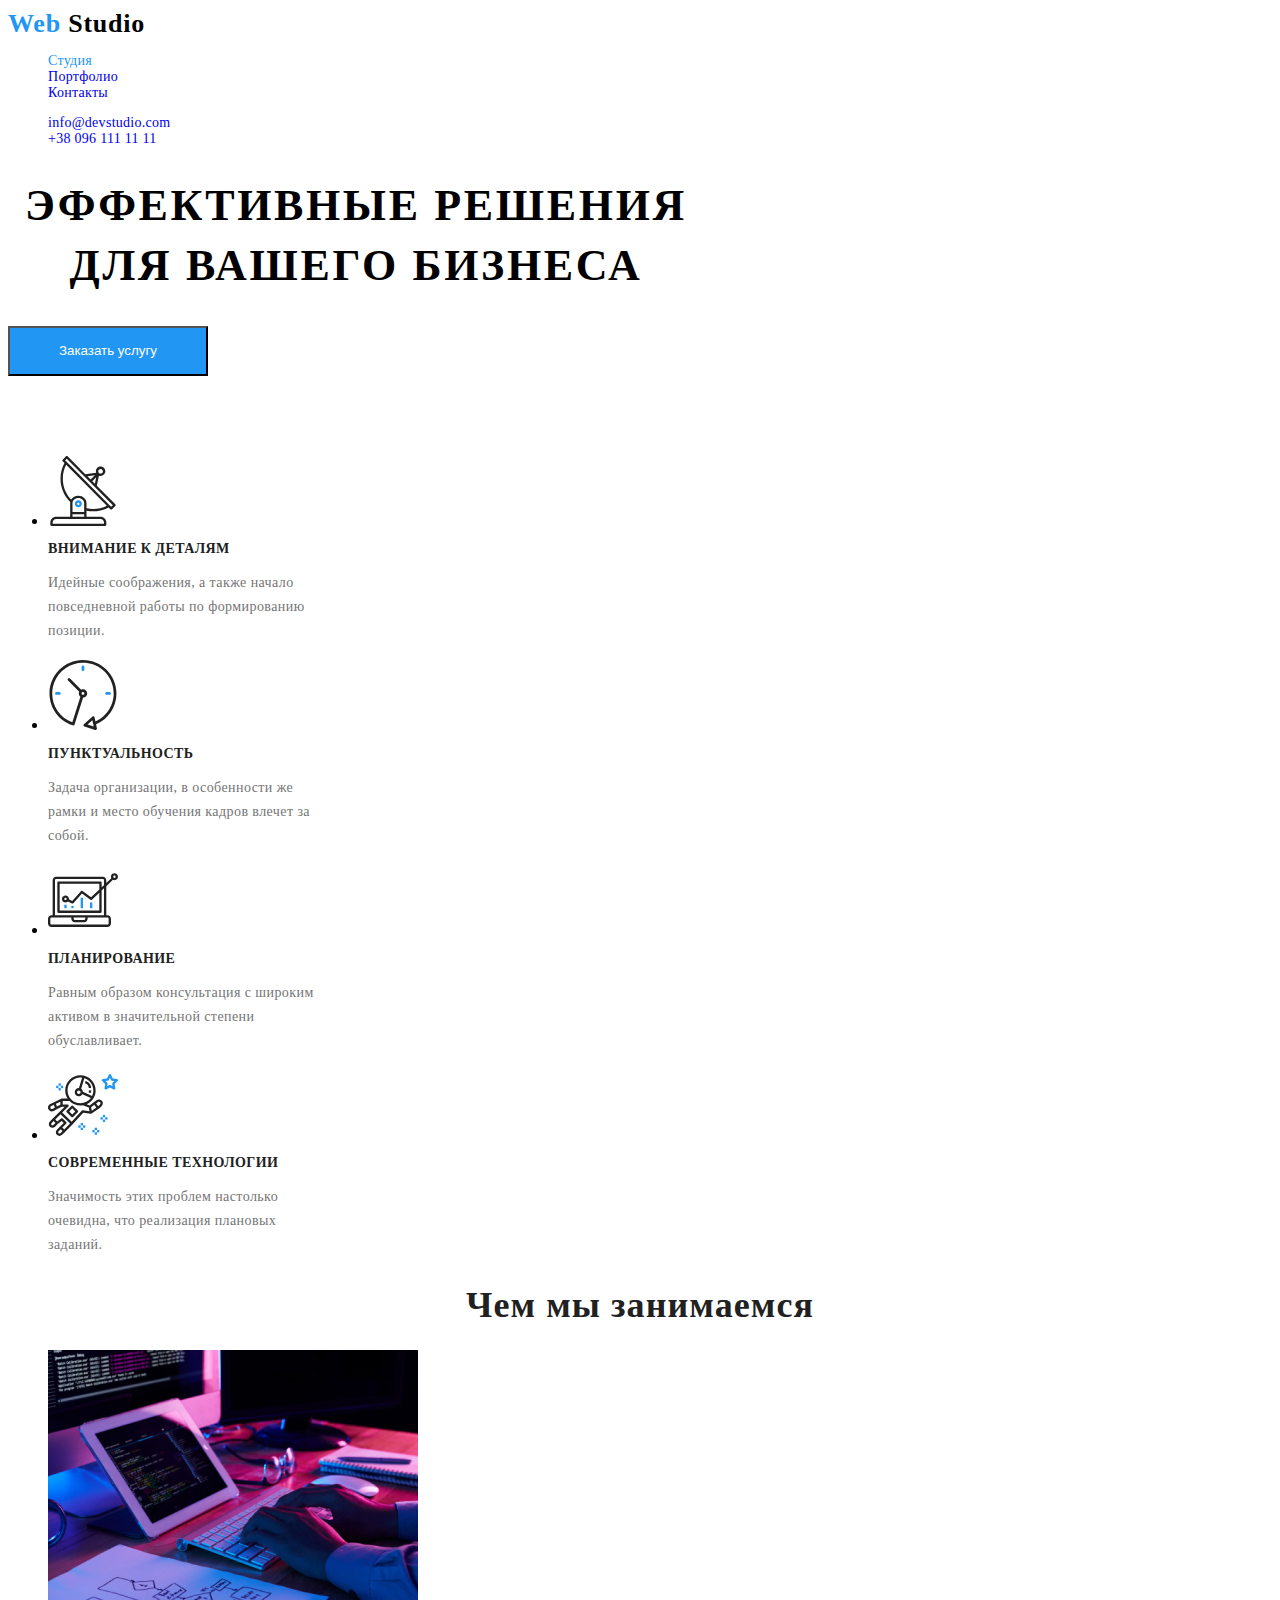
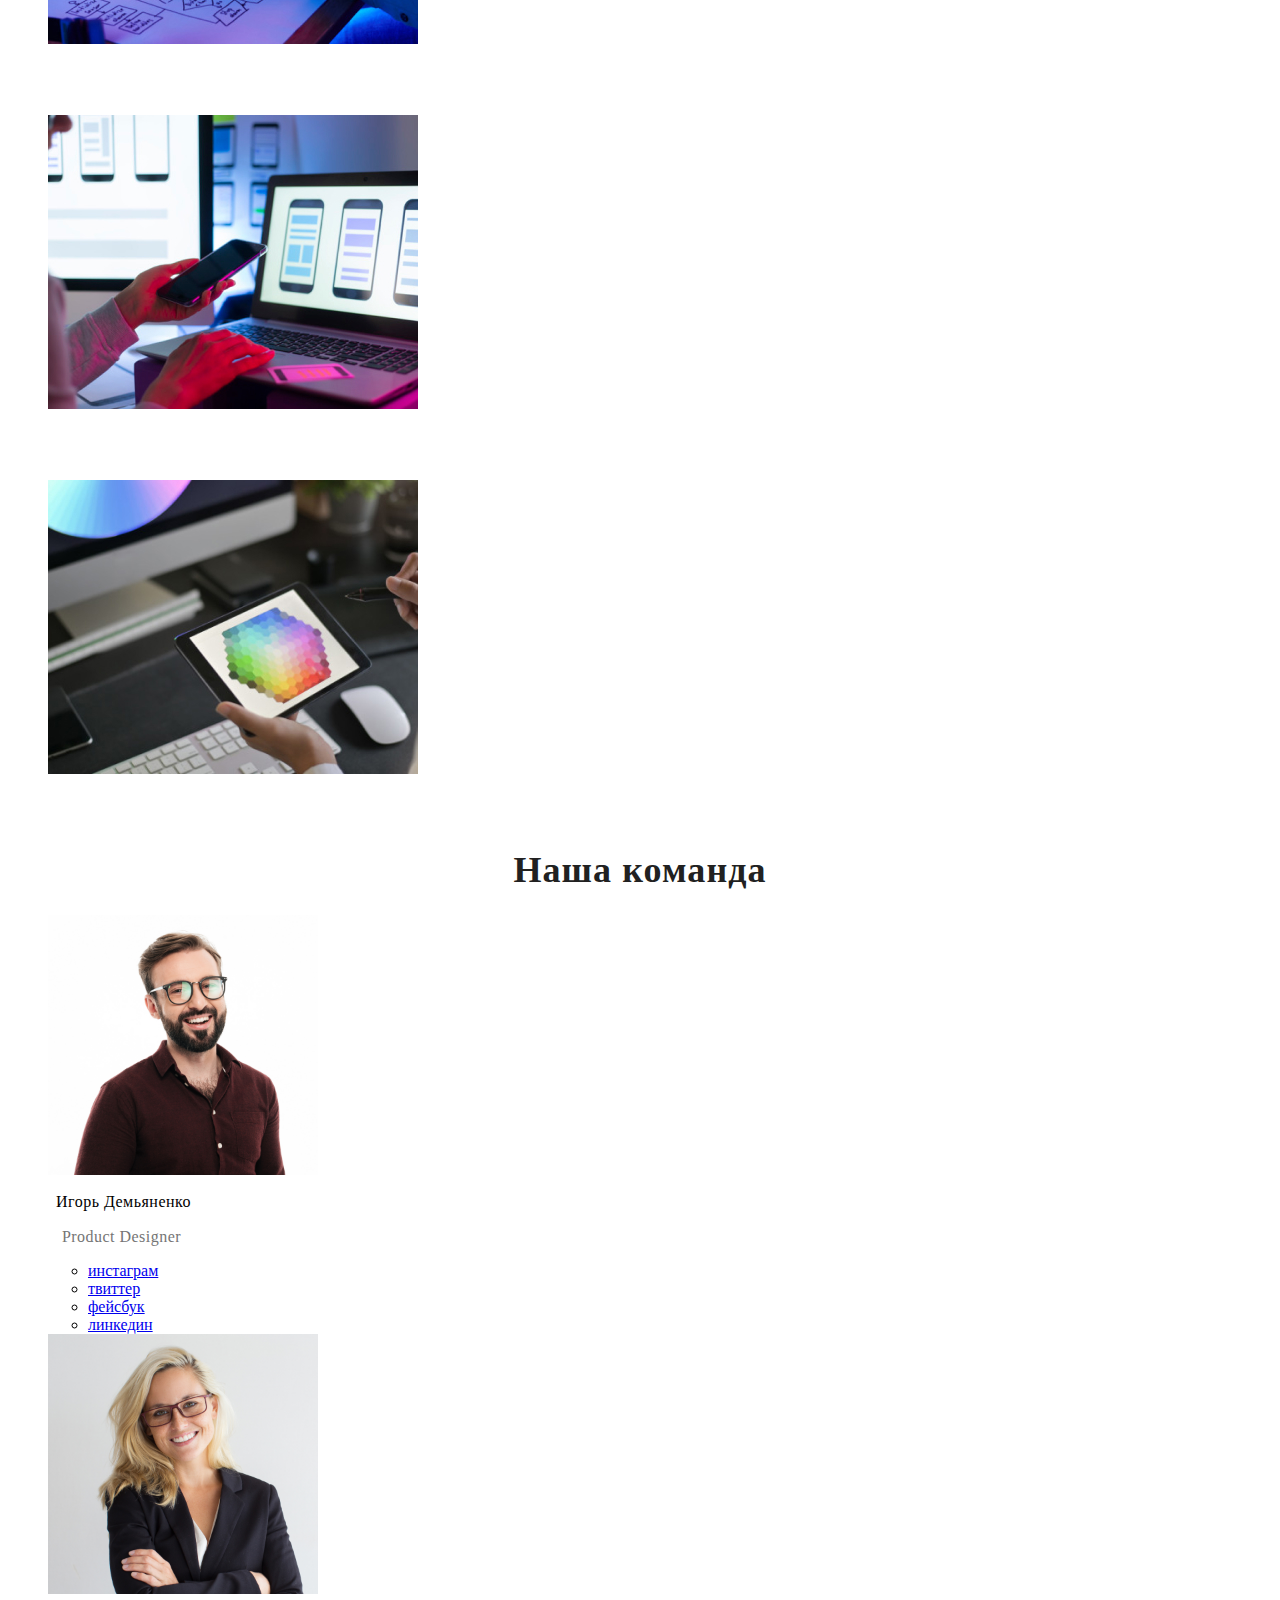
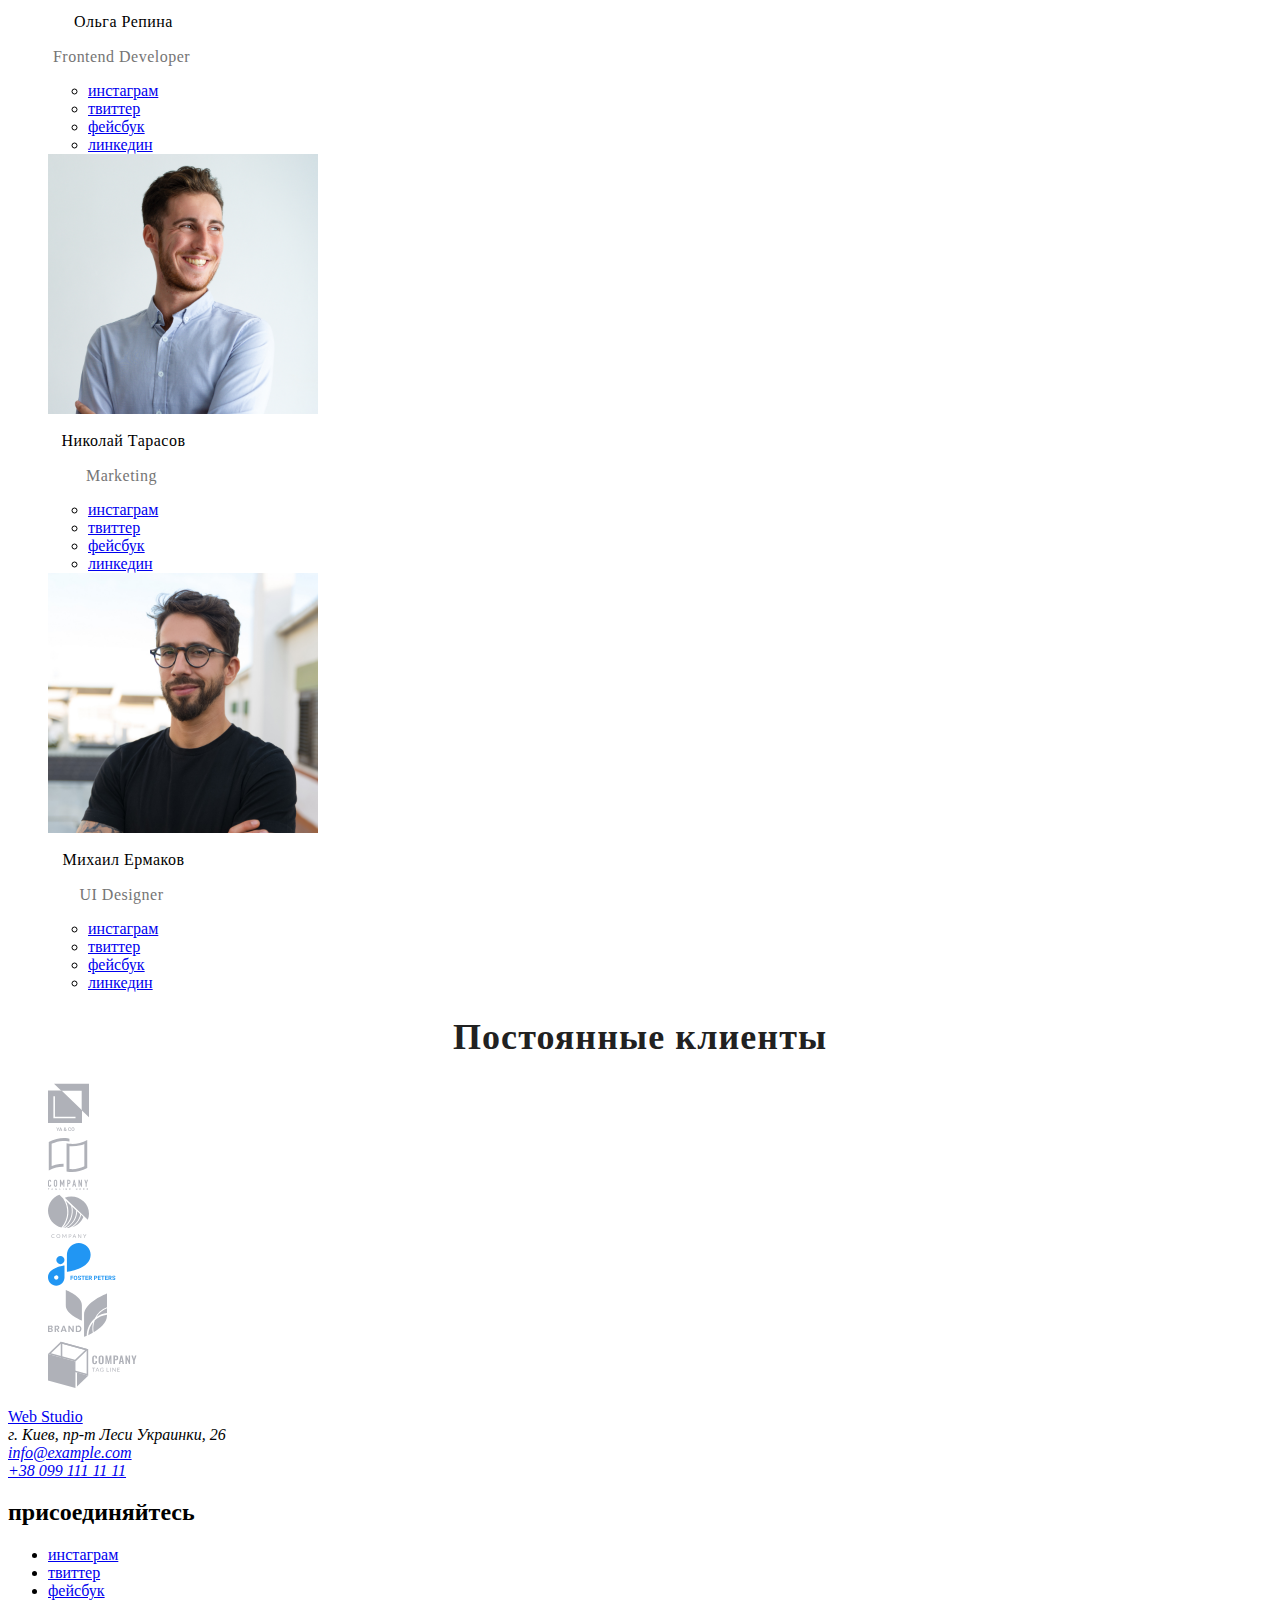
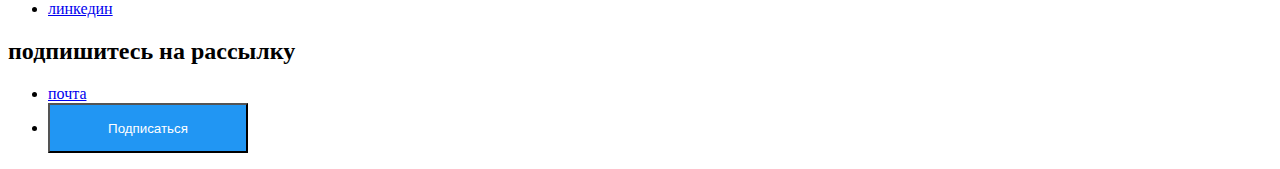
==== index.html @ ac82faf0 "На страницах Студия и Портфолио добавляет оформление цвета и текста" ====
<!DOCTYPE html>
<html lang="ru">
  <head>
    <meta charset="UTF-8" />
    <meta name="viewport" content="width=device-width, initial-scale=1.0" />
    <title>Web Studio</title>
    <link rel="stylesheet" href="./css/styles.css" />
  </head>
  <body>
    <main>
      <header>
        <a href="./index.html" lang="en" class="logo">
          <span class="logo-accent">Web</span>
          Studio
        </a>

        <ul class="menu-nav">
          <li><a href="./index.html" class="link current">Студия</a></li>
          <li><a href="./portfolio.html" class="link">Портфолио</a></li>
          <li><a href="#" class="link">Контакты</a></li>
        </ul>
        <ul class="menu-nav">
          <li>
            <a href="mailto:info@devstudio.com" class="link"
              >info@devstudio.com</a
            >
          </li>
          <li>
            <a href="tel:+380961111111" class="link">+38 096 111 11 11</a>
          </li>
        </ul>
      </header>

      <!-- Баннер -->
      <section>
        <h1 class="center-text">
          Эффективные решения <br />
          для вашего бизнеса
        </h1>
        <button type="button" class="button">Заказать услугу</button>
      </section>

      <!-- Особенности -->
      <section>
        <h1 class="qualities">Особенности</h1>
        <ul>
          <li>
            <img src="./image/antenna.svg" alt="антена" width="70" />
            <h2 class="title-qualities">Внимание к деталям</h2>
            <p class="text-qualities">
              Идейные соображения, а также начало повседневной работы по
              формированию позиции.
            </p>
          </li>
          <li>
            <img src="./image/clock.svg" alt="часы" width="70" />
            <h2 class="title-qualities">Пунктуальность</h2>
            <p class="text-qualities">
              Задача организации, в особенности же рамки и место обучения кадров
              влечет за собой.
            </p>
          </li>
          <li>
            <img src="./image/diagram.svg" alt="диаграмма" width="70" />
            <h2 class="title-qualities">Планирование</h2>
            <p class="text-qualities">
              Равным образом консультация с широким активом в значительной
              степени обуславливает.
            </p>
          </li>
          <li>
            <img src="./image/astronaut.svg" alt="астронавт" width="70" />
            <h2 class="title-qualities">Современные технологии</h2>
            <p class="text-qualities">
              Значимость этих проблем настолько очевидна, что реализация
              плановых заданий.
            </p>
          </li>
        </ul>
      </section>

      <!-- Чем мы занимаемся -->
      <section>
        <h1 class="main-title">Чем мы занимаемся</h1>
        <ul class="white-list">
          <li>
            <img src="./image/laptop.jpg" alt="ноут" width="370" />
            <h2 class="qualities">Десктопные приложения</h2>
          </li>
          <li>
            <img src="./image/mobile.jpg" alt="телефон" width="370" />
            <h2 class="qualities">Мобильные приложения</h2>
          </li>
          <li>
            <img src="./image/displey.jpg" alt="монитор" width="370" />
            <h2 class="qualities">Дизайнерские решения</h2>
          </li>
        </ul>
      </section>

      <!-- Наша команда -->
      <section>
        <h1 class="main-title">Наша команда</h1>
        <ul class="white-list">
          <li>
            <img
              src="./image/igor_demyanenko.jpg"
              alt="фото игорь демьяненко"
              width="270"
            />
            <h2 class="professional-name">Игорь Демьяненко</h2>
            <p lang="en" class="professional">Product Designer</p>
            <ul>
              <li>
                <a href="#">инстаграм</a>
              </li>
              <li><a href="#">твиттер</a></li>
              <li><a href="#">фейсбук</a></li>
              <li><a href="#">линкедин</a></li>
            </ul>
          </li>
          <li>
            <img
              src="./image/olga_repina.jpg"
              alt="фото ольга репина"
              width="270"
            />
            <h2 class="professional-name">Ольга Репина</h2>
            <p lang="en" class="professional">Frontend Developer</p>
            <ul>
              <li>
                <a href="#">инстаграм</a>
              </li>
              <li><a href="#">твиттер</a></li>
              <li><a href="#">фейсбук</a></li>
              <li><a href="#">линкедин</a></li>
            </ul>
          </li>
          <li>
            <img
              src="./image/nikolay_tarasov.jpg"
              alt="фото николай тарасов"
              width="270"
            />
            <h2 class="professional-name">Николай Тарасов</h2>
            <p lang="en" class="professional">Marketing</p>
            <ul>
              <li>
                <a href="#">инстаграм</a>
              </li>
              <li><a href="#">твиттер</a></li>
              <li><a href="#">фейсбук</a></li>
              <li><a href="#">линкедин</a></li>
            </ul>
          </li>
          <li>
            <img
              src="./image/mihail_ermakov.jpg"
              alt="фото михаил ермаков"
              width="270"
            />
            <h2 class="professional-name">Михаил Ермаков</h2>
            <p lang="en" class="professional">UI Designer</p>
            <ul>
              <li>
                <a href="#">инстаграм</a>
              </li>
              <li><a href="#">твиттер</a></li>
              <li><a href="#">фейсбук</a></li>
              <li><a href="#">линкедин</a></li>
            </ul>
          </li>
        </ul>
      </section>

      <!-- Постоянные клиенты -->
      <section>
        <h1 class="main-title">Постоянные клиенты</h1>
        <ul class="white-list">
          <li>
            <a href="#">
              <img src="./image/logo1.svg" alt="логотип клиента1" />
            </a>
          </li>
          <li>
            <a href="#">
              <img src="./image/logo2.svg" alt="логотип клиента2" />
            </a>
          </li>
          <li>
            <a href="#">
              <img src="./image/logo3.svg" alt="логотип клиента3" />
            </a>
          </li>
          <li>
            <a href="#">
              <img src="./image/logo4.svg" alt="логотип клиента4" />
            </a>
          </li>
          <li>
            <a href="#">
              <img src="./image/logo5.svg" alt="логотип клиента5" />
            </a>
          </li>
          <li>
            <a href="#">
              <img src="./image/logo6.svg" alt="логотип клиента6" />
            </a>
          </li>
        </ul>
      </section>
    </main>
    <!-- Подвал -->
    <footer>
      <div>
        <a href="./index.html">Web Studio</a>
        <address>
          г. Киев, пр-т Леси Украинки, 26 <br />
          <a href="mailto:info@example.com">info@example.com</a><br />
          <a href="tel:+380991111111">+38 099 111 11 11</a>
        </address>
      </div>
      <!-- Ссылки на соцсети -->
      <div>
        <h2>присоединяйтесь</h2>
        <ul>
          <li>
            <a href="#">инстаграм</a>
          </li>
          <li><a href="#">твиттер</a></li>
          <li><a href="#">фейсбук</a></li>
          <li><a href="#">линкедин</a></li>
        </ul>
      </div>
      <!-- Подписка -->
      <div>
        <h2>подпишитесь на рассылку</h2>
        <ul>
          <li>
            <a href="#">почта</a>
          </li>
          <li><button type="button" class="button">Подписаться</button></li>
        </ul>
      </div>
    </footer>
  </body>
</html>
---- css/styles.css ----
/* цвет основного текста #212121 */
/* вторичный цвет текста #757575 */
/* акцент #2196F3 */
/* цвет фона #FFFFFF */
/* вторичный цвет фона #F5F4FA */
/* цвет подвала #2F303A */

:root {
  --title-text-color: #212121;
  --primary-text-color: #757575;
  --accent-color: #2196f3;
  --title-color: #ffffff;
  --primary-color: #f5f4fa;
}
body {
  background-color: var(--title-color);
  font-family: Roboto;
}
/* шапка */
.logo {
  width: 145px;
  height: 31px;
  left: 215px;
  top: 24px;
  text-decoration: none;
  font-family: Raleway;
  font-style: normal;
  font-weight: bold;
  font-size: 26px;
  line-height: 31px;
  letter-spacing: 0.03em;
  color: #000000;
}
.logo-accent {
  color: var(--accent-color);
}
.menu-nav {
  left: 453px;
  top: 32px;
  font-style: normal;
  list-style: none;
  font-weight: 500;
  font-size: 14px;
  line-height: 16px;
  letter-spacing: 0.02em;
}
.menu-nav .link {
  color: var (--title-text-color);
  text-decoration: none;
}
.menu-nav .link:hover,
.menu-nav .link:focus {
  color: var(--accent-color);
}
.menu-nav .link.current {
  color: var(--accent-color);
}
/* баннер */
.center-text {
  width: 696px;
  height: 120px;
  left: 452px;
  top: 280px;
  font-style: normal;
  font-weight: 900;
  font-size: 44px;
  line-height: 60px;
  text-align: center;
  letter-spacing: 0.06em;
  text-transform: uppercase;
}
.button {
  width: 200px;
  height: 50px;
  left: 700px;
  top: 430px;
  color: var(--title-color);
  background-color: var(--accent-color);
}
/* особенности */
.qualities {
  color: var(--title-color);
}
.title-qualities {
  width: 270px;
  height: 16px;
  left: 215px;
  top: 774px;
  font-style: normal;
  font-weight: bold;
  font-size: 14px;
  line-height: 16px;
  letter-spacing: 0.03em;
  text-transform: uppercase;
  color: var(--title-text-color);
}
.text-qualities {
  width: 270px;
  height: 75px;
  left: 215px;
  top: 800px;
  font-style: normal;
  font-weight: normal;
  font-size: 14px;
  line-height: 24px;
  letter-spacing: 0.03em;
  color: var(--primary-text-color);
}
/* Чем мы занимаемся */
.main-title {
  height: 42px;
  left: 612px;
  top: 969px;
  font-style: normal;
  font-weight: bold;
  font-size: 36px;
  line-height: 42px;
  text-align: center;
  letter-spacing: 0.03em;
  color: var(--title-text-color);
}
.white-list {
  list-style: none;
}
/* Наша команда */
.professional-name {
  width: 151px;
  height: 19px;
  left: 275px;
  top: 1925px;
  font-style: normal;
  font-weight: 500;
  font-size: 16px;
  line-height: 19px;
  text-align: center;
  letter-spacing: 0.03em;
  color: var (--title-text-color);
}
.professional {
  width: 147px;
  height: 19px;
  left: 577px;
  top: 1954px;
  font-style: normal;
  font-weight: normal;
  font-size: 16px;
  line-height: 19px;
  text-align: center;
  letter-spacing: 0.03em;
  color: var(--primary-text-color);
}
/* Портфолио */
.button-portfolio {
  height: 26px;
  text-align: center;
  letter-spacing: 0.03em;
  border: 0;
  color: var(--title-text-color);
  background-color: var(--primary-color);
}
button-portfolio:focus {
  outline: none;
}
.button-portfolio:hover,
.button-portfolio:focus {
  color: var(--title-color);
  background-color: var(--accent-color);
}
.button-portfolio.current {
  color: var(--title-color);
  background-color: var(--accent-color);
}
/* Портфолио Проекты */
.project-name {
  font-weight: bold;
  font-size: 18px;
  line-height: 36px;
  letter-spacing: 0.06em;
  color: var(--title-text-color);
}
.project-line {
  font-style: normal;
  font-weight: normal;
  font-size: 16px;
  line-height: 30px;
  letter-spacing: 0.03em;
  color: var(--primary-text-color);
}
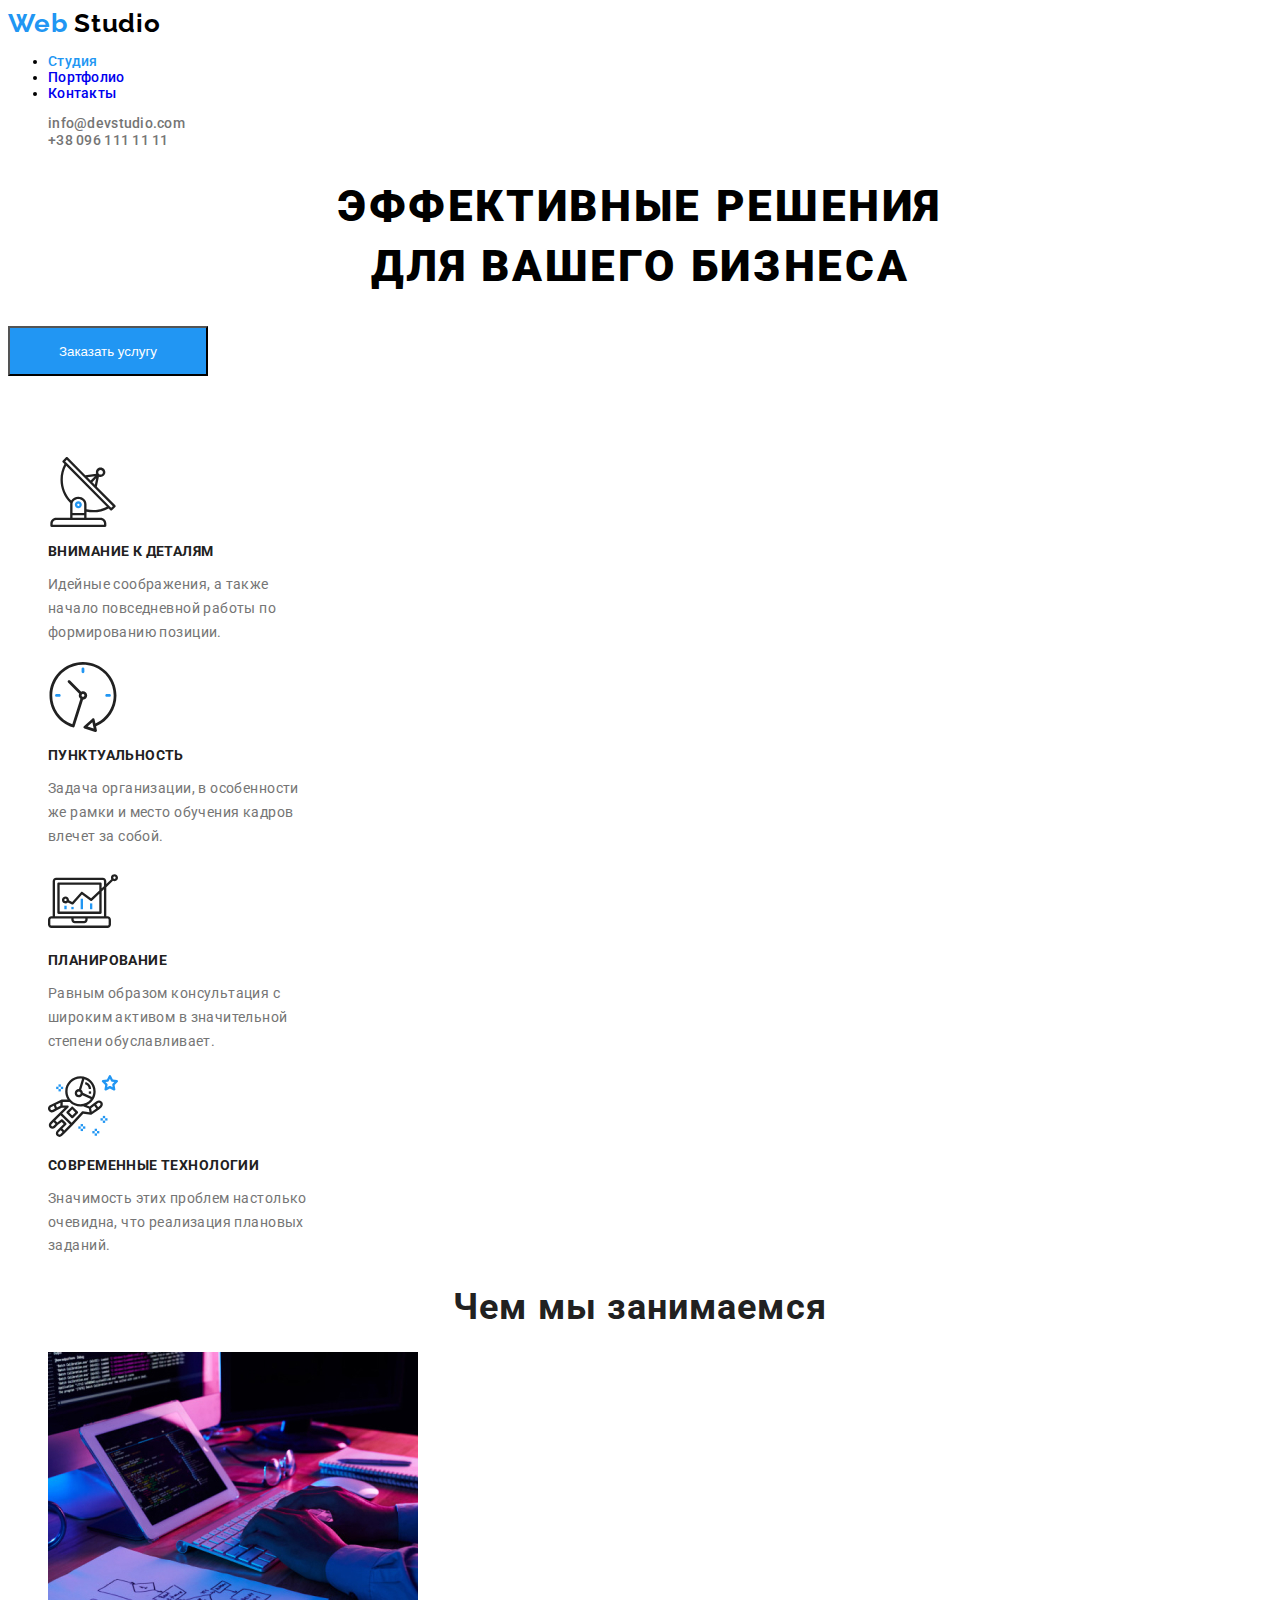
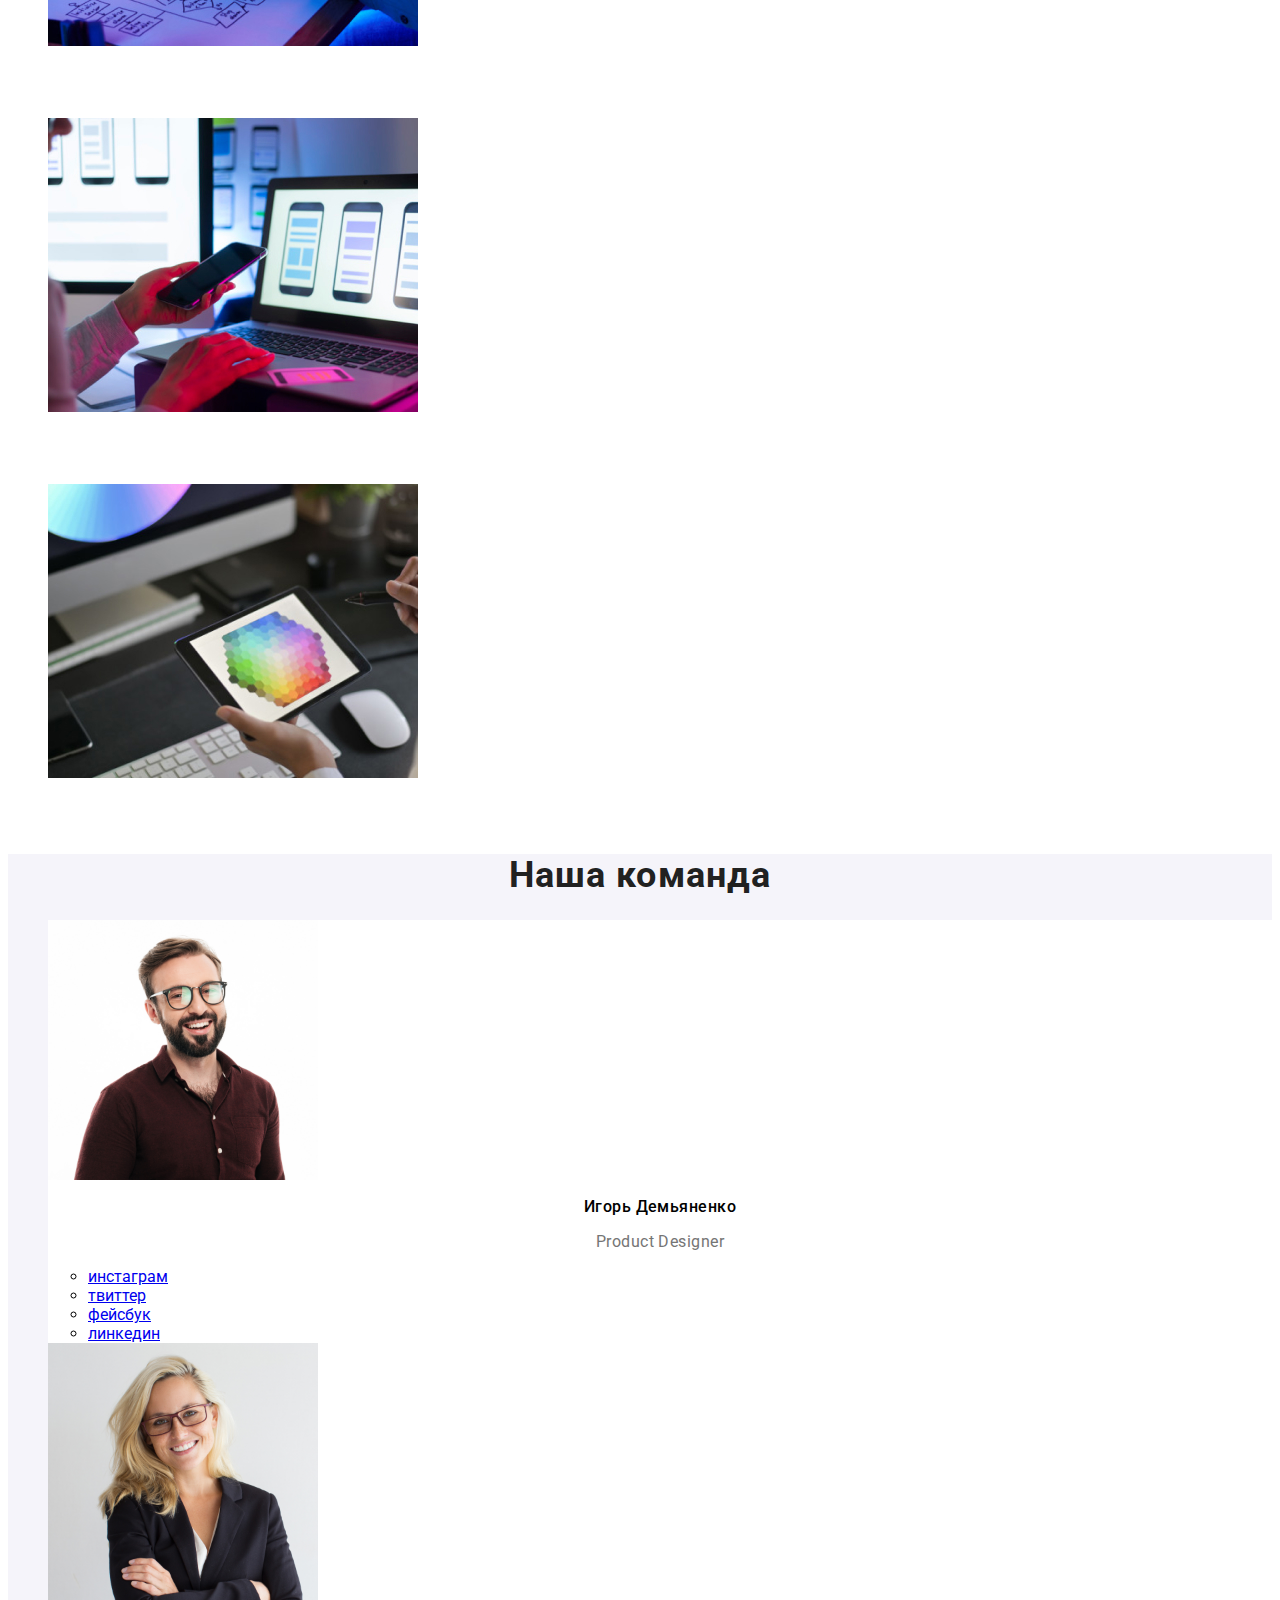
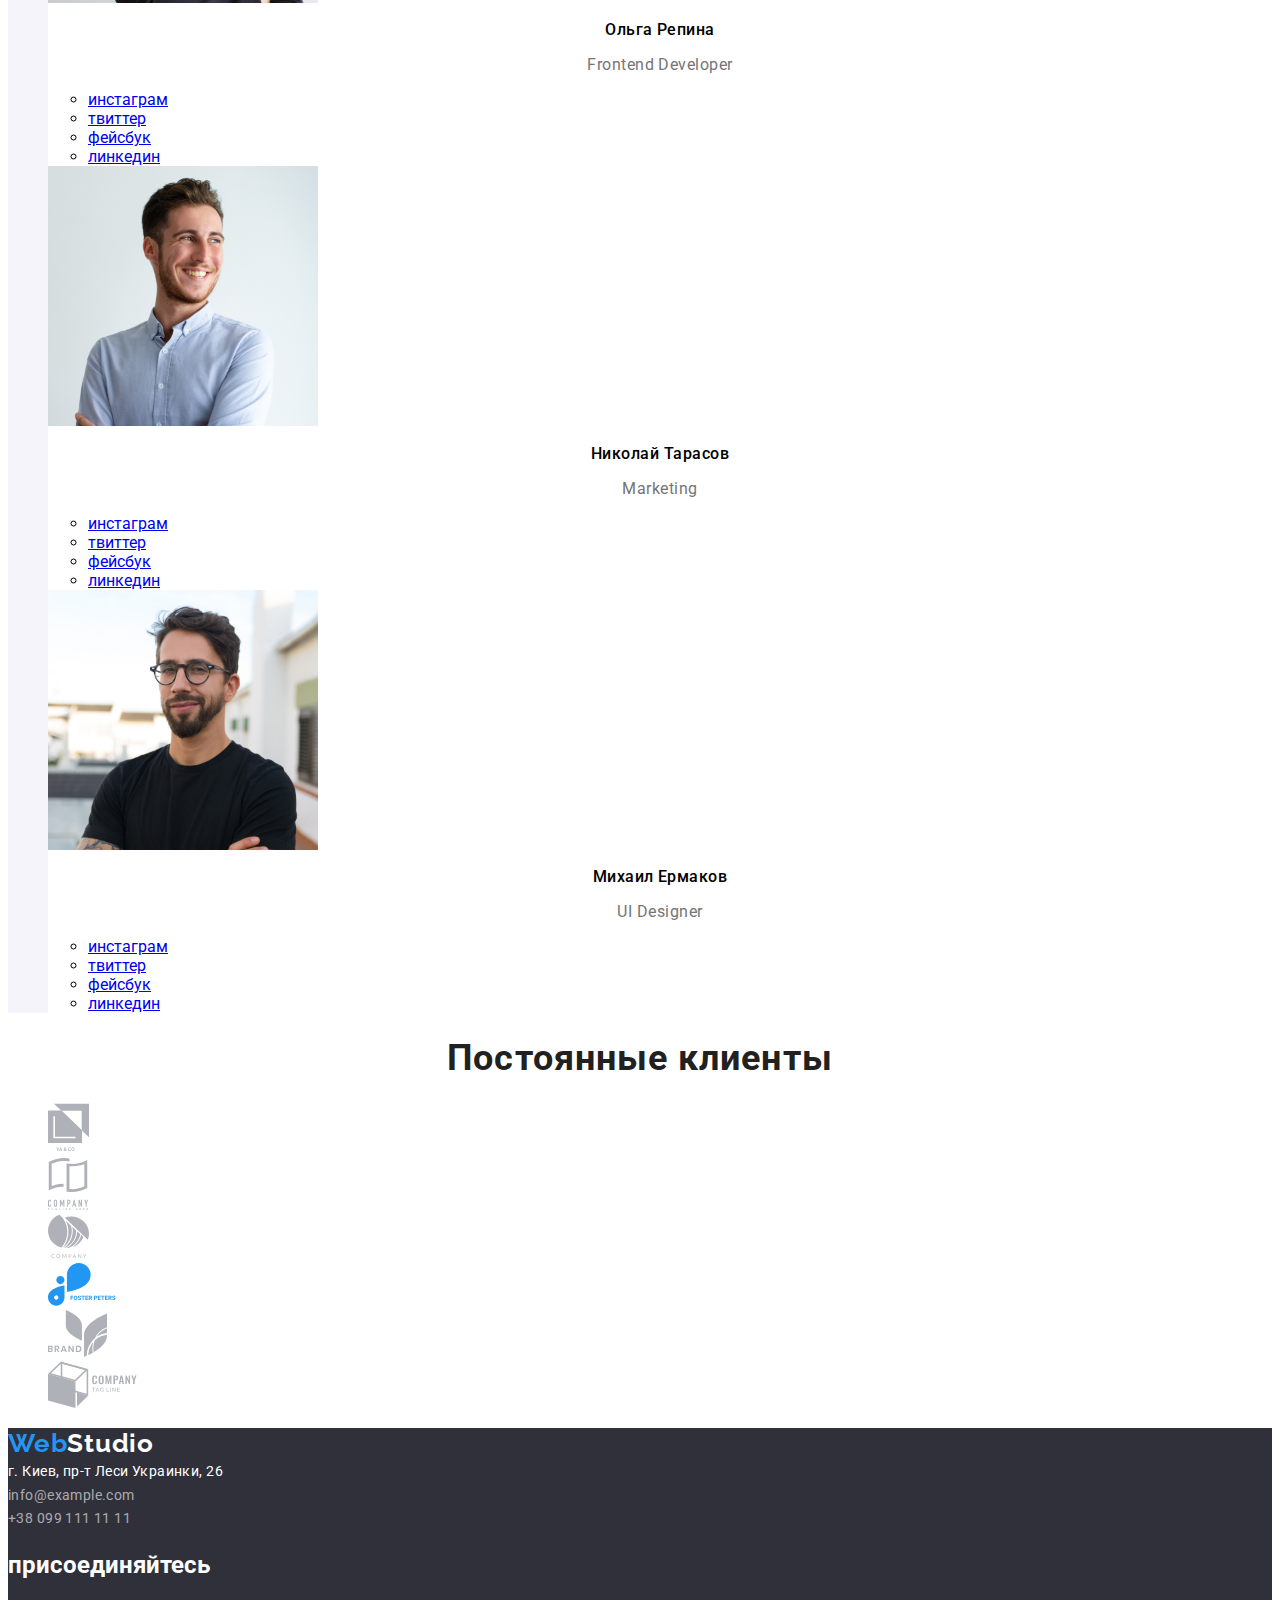
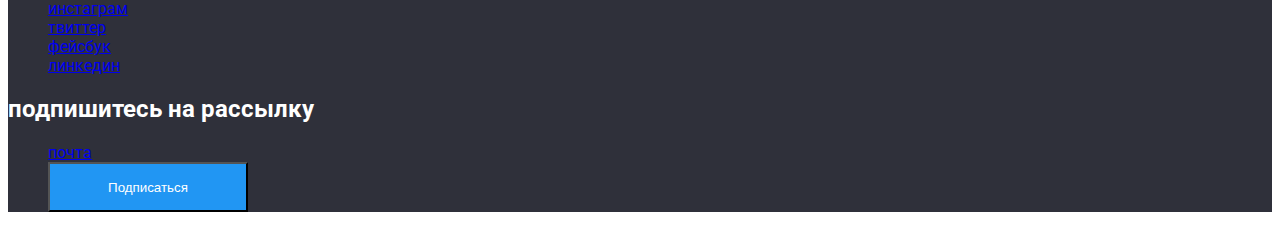
==== commit fd8f8e63: "Редактирует формат теста" ====
--- a/index.html
+++ b/index.html
@@ -4,6 +4,10 @@
     <meta charset="UTF-8" />
     <meta name="viewport" content="width=device-width, initial-scale=1.0" />
     <title>Web Studio</title>
+    <link
+      href="https://fonts.googleapis.com/css2?family=Raleway:wght@600&family=Roboto:wght@400;500;700;900&display=swap"
+      rel="stylesheet"
+    />
     <link rel="stylesheet" href="./css/styles.css" />
   </head>
   <body>
@@ -17,9 +21,9 @@
         <ul class="menu-nav">
           <li><a href="./index.html" class="link current">Студия</a></li>
           <li><a href="./portfolio.html" class="link">Портфолио</a></li>
-          <li><a href="#" class="link">Контакты</a></li>
-        </ul>
-        <ul class="menu-nav">
+          <li><a href=" " class="link">Контакты</a></li>
+        </ul>
+        <ul class="menu-mail">
           <li>
             <a href="mailto:info@devstudio.com" class="link"
               >info@devstudio.com</a
@@ -43,7 +47,7 @@
       <!-- Особенности -->
       <section>
         <h1 class="qualities">Особенности</h1>
-        <ul>
+        <ul class="white-list">
           <li>
             <img src="./image/antenna.svg" alt="антена" width="70" />
             <h2 class="title-qualities">Внимание к деталям</h2>
@@ -99,10 +103,10 @@
       </section>
 
       <!-- Наша команда -->
-      <section>
+      <section class="our-team">
         <h1 class="main-title">Наша команда</h1>
         <ul class="white-list">
-          <li>
+          <li class="crewman">
             <img
               src="./image/igor_demyanenko.jpg"
               alt="фото игорь демьяненко"
@@ -119,7 +123,7 @@
               <li><a href="#">линкедин</a></li>
             </ul>
           </li>
-          <li>
+          <li class="crewman">
             <img
               src="./image/olga_repina.jpg"
               alt="фото ольга репина"
@@ -136,7 +140,7 @@
               <li><a href="#">линкедин</a></li>
             </ul>
           </li>
-          <li>
+          <li class="crewman">
             <img
               src="./image/nikolay_tarasov.jpg"
               alt="фото николай тарасов"
@@ -153,7 +157,7 @@
               <li><a href="#">линкедин</a></li>
             </ul>
           </li>
-          <li>
+          <li class="crewman">
             <img
               src="./image/mihail_ermakov.jpg"
               alt="фото михаил ермаков"
@@ -213,20 +217,21 @@
     <!-- Подвал -->
     <footer>
       <div>
-        <a href="./index.html">Web Studio</a>
-        <address>
+        <a href="./index.html" lang="en" class="logo-footer">
+          <span class="logo-footer-accent">Web</span>Studio</a
+        >
+        <address class="contacts">
           г. Киев, пр-т Леси Украинки, 26 <br />
-          <a href="mailto:info@example.com">info@example.com</a><br />
-          <a href="tel:+380991111111">+38 099 111 11 11</a>
+          <a href="mailto:info@example.com" class="link">info@example.com</a
+          ><br />
+          <a href="tel:+380991111111" class="link">+38 099 111 11 11</a>
         </address>
       </div>
       <!-- Ссылки на соцсети -->
       <div>
         <h2>присоединяйтесь</h2>
-        <ul>
-          <li>
-            <a href="#">инстаграм</a>
-          </li>
+        <ul class="white-list">
+          <li><a href="#">инстаграм</a></li>
           <li><a href="#">твиттер</a></li>
           <li><a href="#">фейсбук</a></li>
           <li><a href="#">линкедин</a></li>
@@ -235,7 +240,7 @@
       <!-- Подписка -->
       <div>
         <h2>подпишитесь на рассылку</h2>
-        <ul>
+        <ul class="white-list">
           <li>
             <a href="#">почта</a>
           </li>
--- a/css/styles.css
+++ b/css/styles.css
@@ -14,38 +14,29 @@
 }
 body {
   background-color: var(--title-color);
-  font-family: Roboto;
+  font-family: Roboto, sans-serif;
 }
 /* шапка */
 .logo {
-  width: 145px;
-  height: 31px;
-  left: 215px;
-  top: 24px;
-  text-decoration: none;
-  font-family: Raleway;
-  font-style: normal;
-  font-weight: bold;
+  color: #000000;
+  text-decoration: none;
+  font-family: Raleway, sans-serif;
+  font-weight: 700;
   font-size: 26px;
-  line-height: 31px;
-  letter-spacing: 0.03em;
-  color: #000000;
+  line-height: 1.2;
+  letter-spacing: 0.03em;
 }
 .logo-accent {
   color: var(--accent-color);
 }
 .menu-nav {
-  left: 453px;
-  top: 32px;
-  font-style: normal;
-  list-style: none;
-  font-weight: 500;
-  font-size: 14px;
-  line-height: 16px;
+  font-weight: 500;
+  font-size: 14px;
+  line-height: 1.15;
   letter-spacing: 0.02em;
 }
 .menu-nav .link {
-  color: var (--title-text-color);
+  color: var (--primary-text-color);
   text-decoration: none;
 }
 .menu-nav .link:hover,
@@ -55,108 +46,142 @@
 .menu-nav .link.current {
   color: var(--accent-color);
 }
+.menu-mail {
+  list-style: none;
+  font-weight: 500;
+  font-size: 14px;
+  line-height: 1.15;
+  letter-spacing: 0.02em;
+}
+.menu-mail .link {
+  color: var(--primary-text-color);
+  text-decoration: none;
+}
+.menu-mail .link:hover,
+.menu-mail .link:focus {
+  color: var(--accent-color);
+}
 /* баннер */
 .center-text {
-  width: 696px;
-  height: 120px;
-  left: 452px;
-  top: 280px;
-  font-style: normal;
   font-weight: 900;
   font-size: 44px;
-  line-height: 60px;
+  line-height: 1.36;
   text-align: center;
   letter-spacing: 0.06em;
   text-transform: uppercase;
 }
 .button {
+  color: var(--title-color);
+  background-color: var(--accent-color);
   width: 200px;
   height: 50px;
   left: 700px;
   top: 430px;
-  color: var(--title-color);
-  background-color: var(--accent-color);
 }
 /* особенности */
 .qualities {
   color: var(--title-color);
 }
 .title-qualities {
+  color: var(--title-text-color);
   width: 270px;
   height: 16px;
   left: 215px;
   top: 774px;
-  font-style: normal;
-  font-weight: bold;
-  font-size: 14px;
-  line-height: 16px;
+  font-weight: 700;
+  font-size: 14px;
+  line-height: 1.15;
   letter-spacing: 0.03em;
   text-transform: uppercase;
-  color: var(--title-text-color);
 }
 .text-qualities {
+  color: var(--primary-text-color);
   width: 270px;
   height: 75px;
   left: 215px;
   top: 800px;
-  font-style: normal;
-  font-weight: normal;
-  font-size: 14px;
-  line-height: 24px;
-  letter-spacing: 0.03em;
-  color: var(--primary-text-color);
+  font-size: 14px;
+  line-height: 1.71;
+  letter-spacing: 0.03em;
 }
 /* Чем мы занимаемся */
 .main-title {
-  height: 42px;
-  left: 612px;
-  top: 969px;
-  font-style: normal;
-  font-weight: bold;
+  color: var(--title-text-color);
+  font-weight: 700;
   font-size: 36px;
-  line-height: 42px;
-  text-align: center;
-  letter-spacing: 0.03em;
-  color: var(--title-text-color);
+  line-height: 1.17;
+  text-align: center;
+  letter-spacing: 0.03em;
 }
 .white-list {
   list-style: none;
 }
 /* Наша команда */
+.our-team {
+  background-color: var(--primary-color);
+}
+.crewman {
+  background-color: #ffffff;
+}
 .professional-name {
-  width: 151px;
-  height: 19px;
-  left: 275px;
-  top: 1925px;
+  color: var (--title-text-color);
+  font-weight: 500;
+  font-size: 16px;
+  line-height: 1.19;
+  text-align: center;
+  letter-spacing: 0.03em;
+}
+.professional {
+  color: var(--primary-text-color);
+  font-size: 16px;
+  line-height: 1.19;
+  text-align: center;
+  letter-spacing: 0.03em;
+}
+/*Футер*/
+footer {
+  color: #ffffff;
+  background-color: #2f303a;
+}
+
+.logo-footer {
+  color: #ffffff;
+  text-decoration: none;
+  font-family: Raleway, sans-serif;
+  font-weight: 700;
+  font-size: 26px;
+  line-height: 1.2;
+  letter-spacing: 0.03em;
+}
+.logo-footer-accent {
+  color: var(--accent-color);
+}
+.contacts {
+  color: #ffffff;
+  text-decoration: none;
+  font-family: Roboto, sans-serif;
   font-style: normal;
-  font-weight: 500;
-  font-size: 16px;
-  line-height: 19px;
-  text-align: center;
-  letter-spacing: 0.03em;
-  color: var (--title-text-color);
-}
-.professional {
-  width: 147px;
-  height: 19px;
-  left: 577px;
-  top: 1954px;
-  font-style: normal;
-  font-weight: normal;
-  font-size: 16px;
-  line-height: 19px;
-  text-align: center;
-  letter-spacing: 0.03em;
-  color: var(--primary-text-color);
-}
+  font-size: 14px;
+  line-height: 1.71;
+  letter-spacing: 0.03em;
+}
+
+.contacts .link {
+  text-decoration: none;
+  color: rgba(255, 255, 255, 0.6);
+}
+
 /* Портфолио */
 .button-portfolio {
+  color: var(--title-text-color);
+  background-color: var(--primary-color);
+  font-family: Roboto, sans-serif;
+  font-weight: 500;
   height: 26px;
+  line-height: 1.62;
   text-align: center;
   letter-spacing: 0.03em;
   border: 0;
-  color: var(--title-text-color);
-  background-color: var(--primary-color);
 }
 button-portfolio:focus {
   outline: none;
@@ -170,19 +195,18 @@
   color: var(--title-color);
   background-color: var(--accent-color);
 }
+
 /* Портфолио Проекты */
 .project-name {
-  font-weight: bold;
+  color: var(--title-text-color);
+  font-weight: 700;
   font-size: 18px;
-  line-height: 36px;
+  line-height: 2;
   letter-spacing: 0.06em;
-  color: var(--title-text-color);
 }
 .project-line {
-  font-style: normal;
-  font-weight: normal;
+  color: var(--primary-text-color);
   font-size: 16px;
-  line-height: 30px;
-  letter-spacing: 0.03em;
-  color: var(--primary-text-color);
-}
+  line-height: 1.87;
+  letter-spacing: 0.03em;
+}
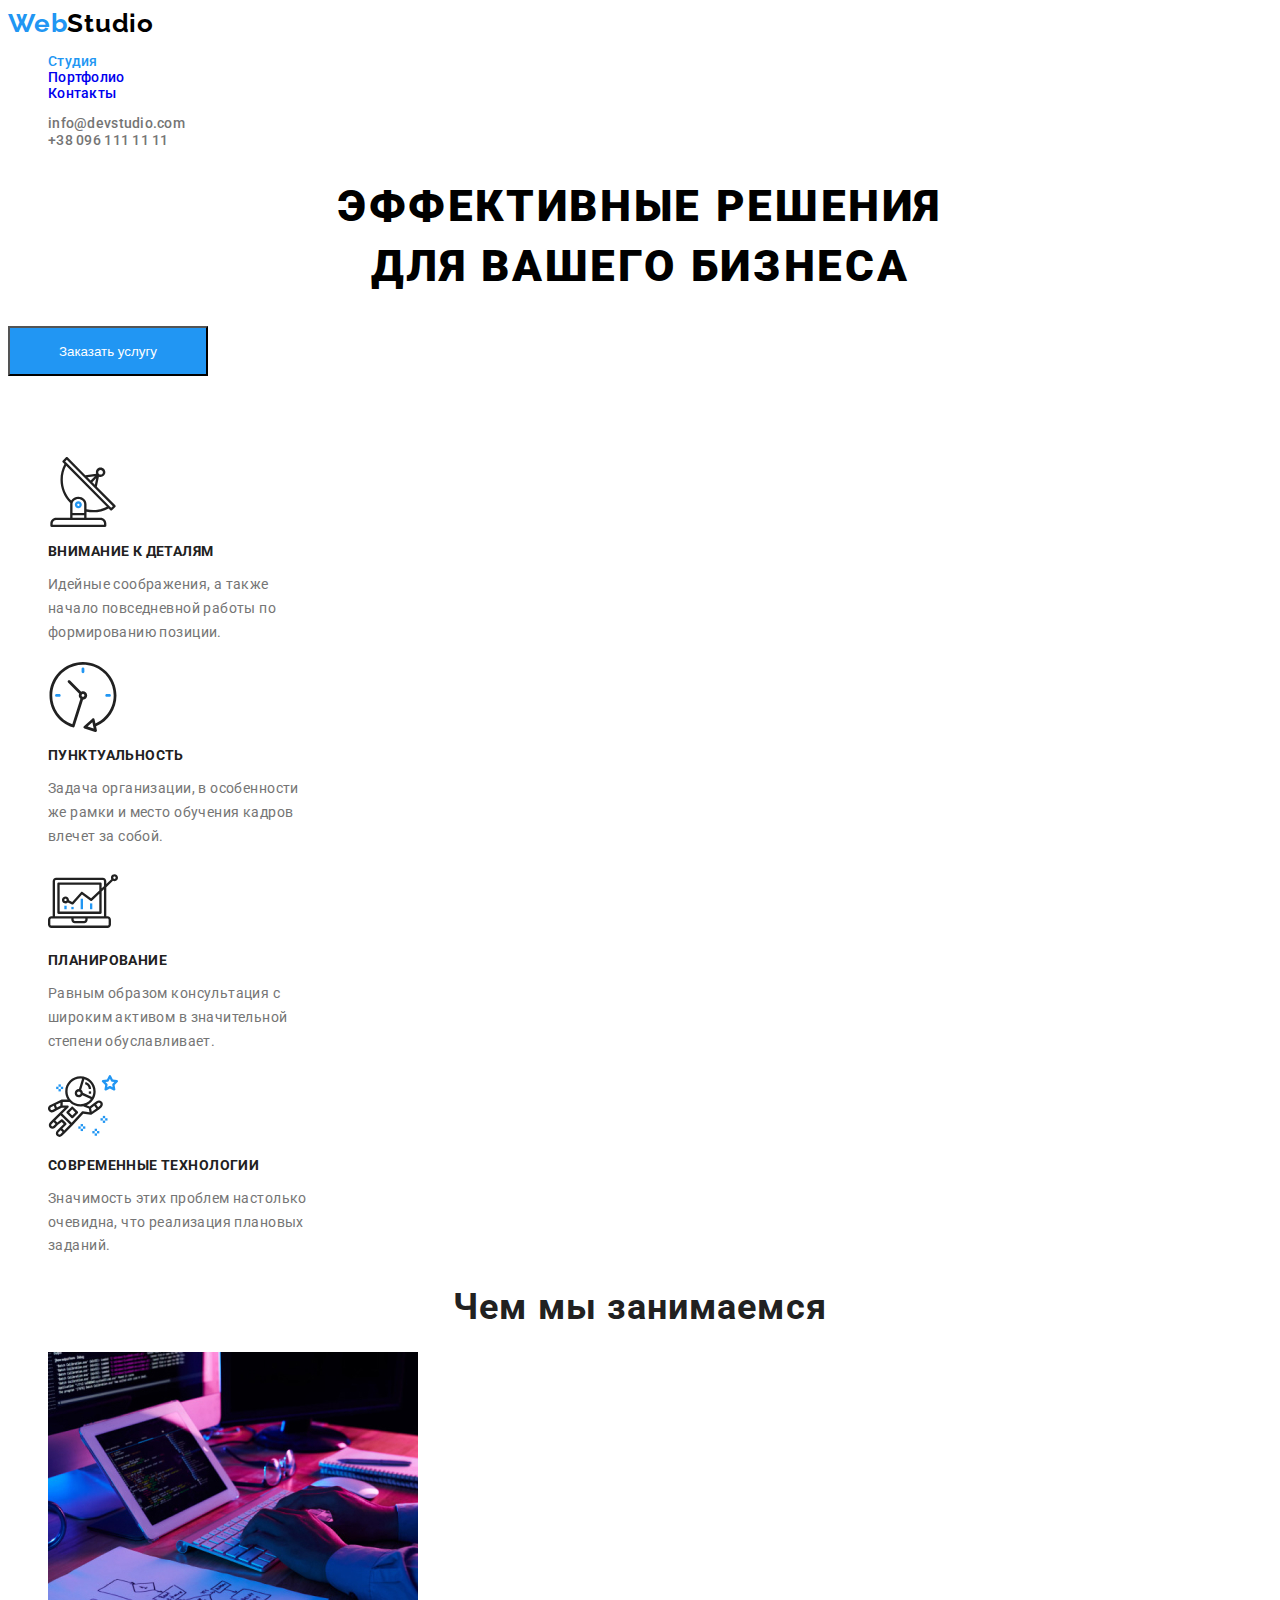
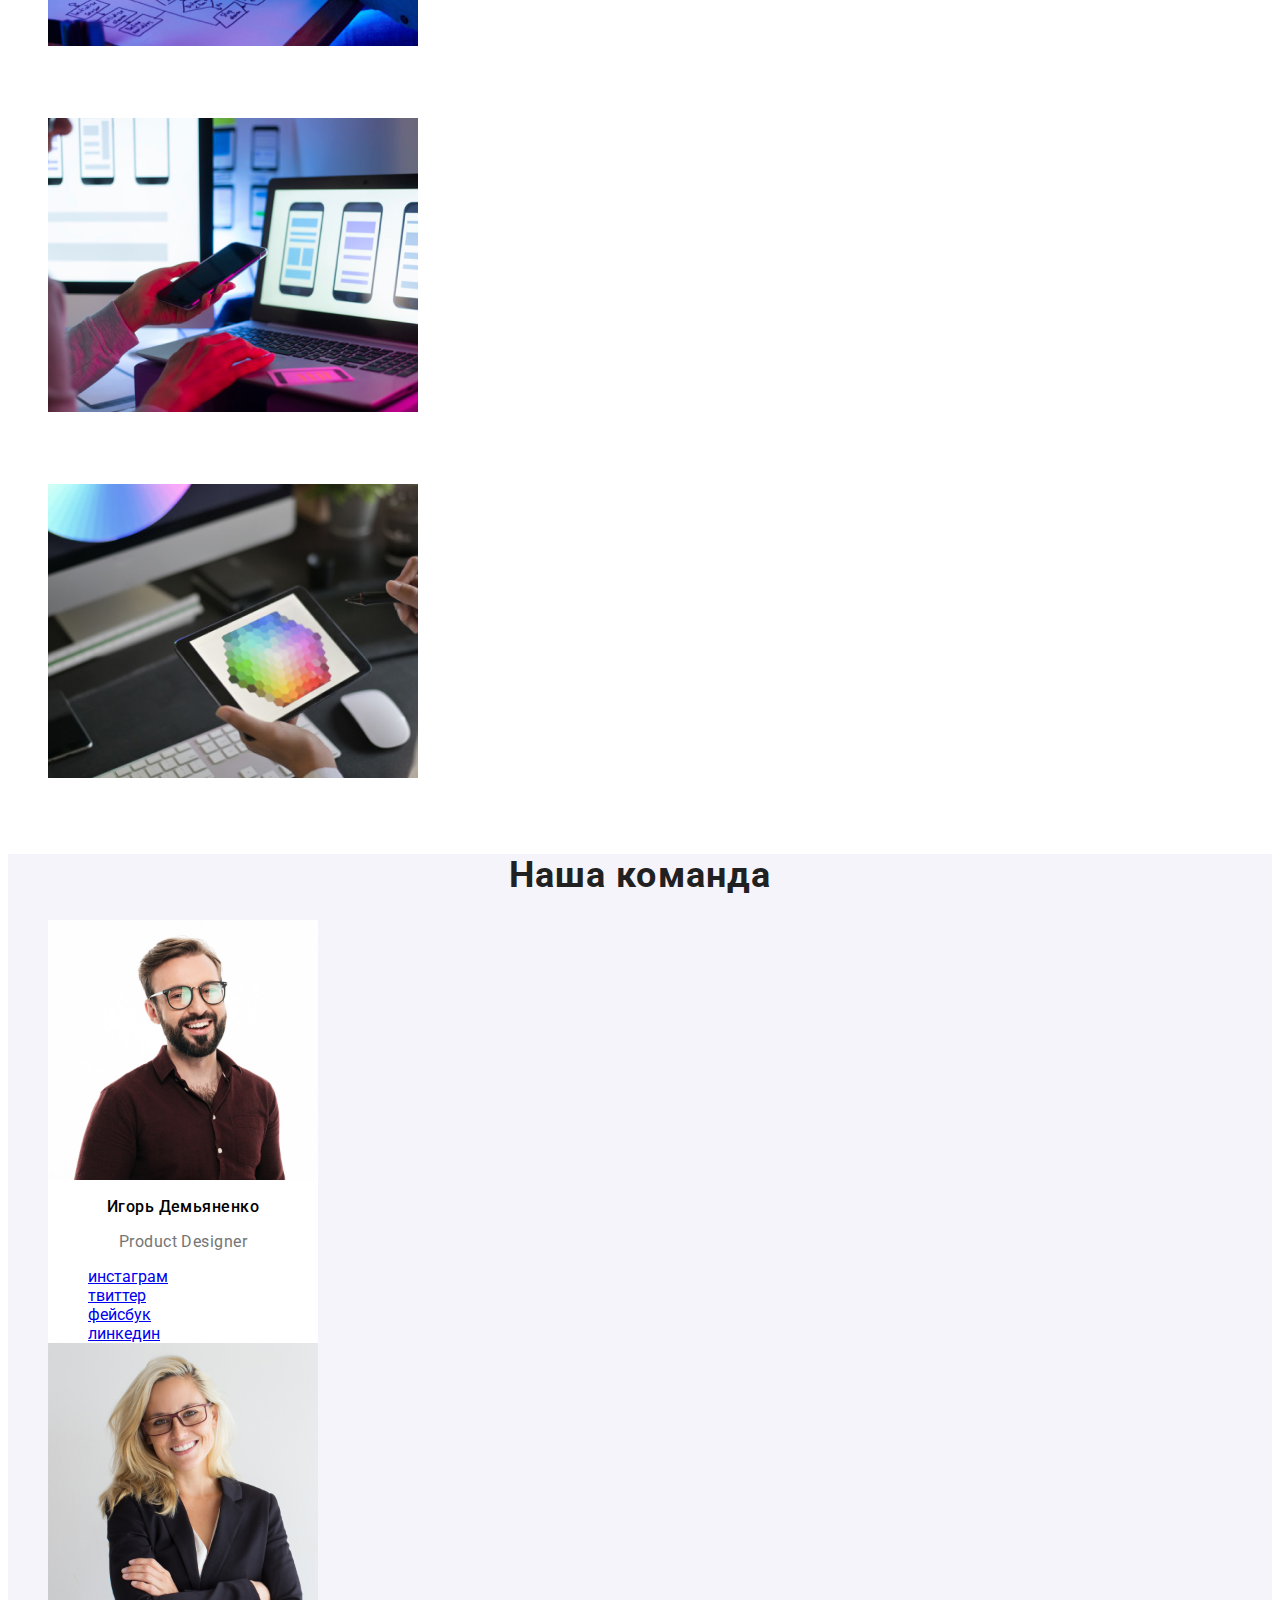
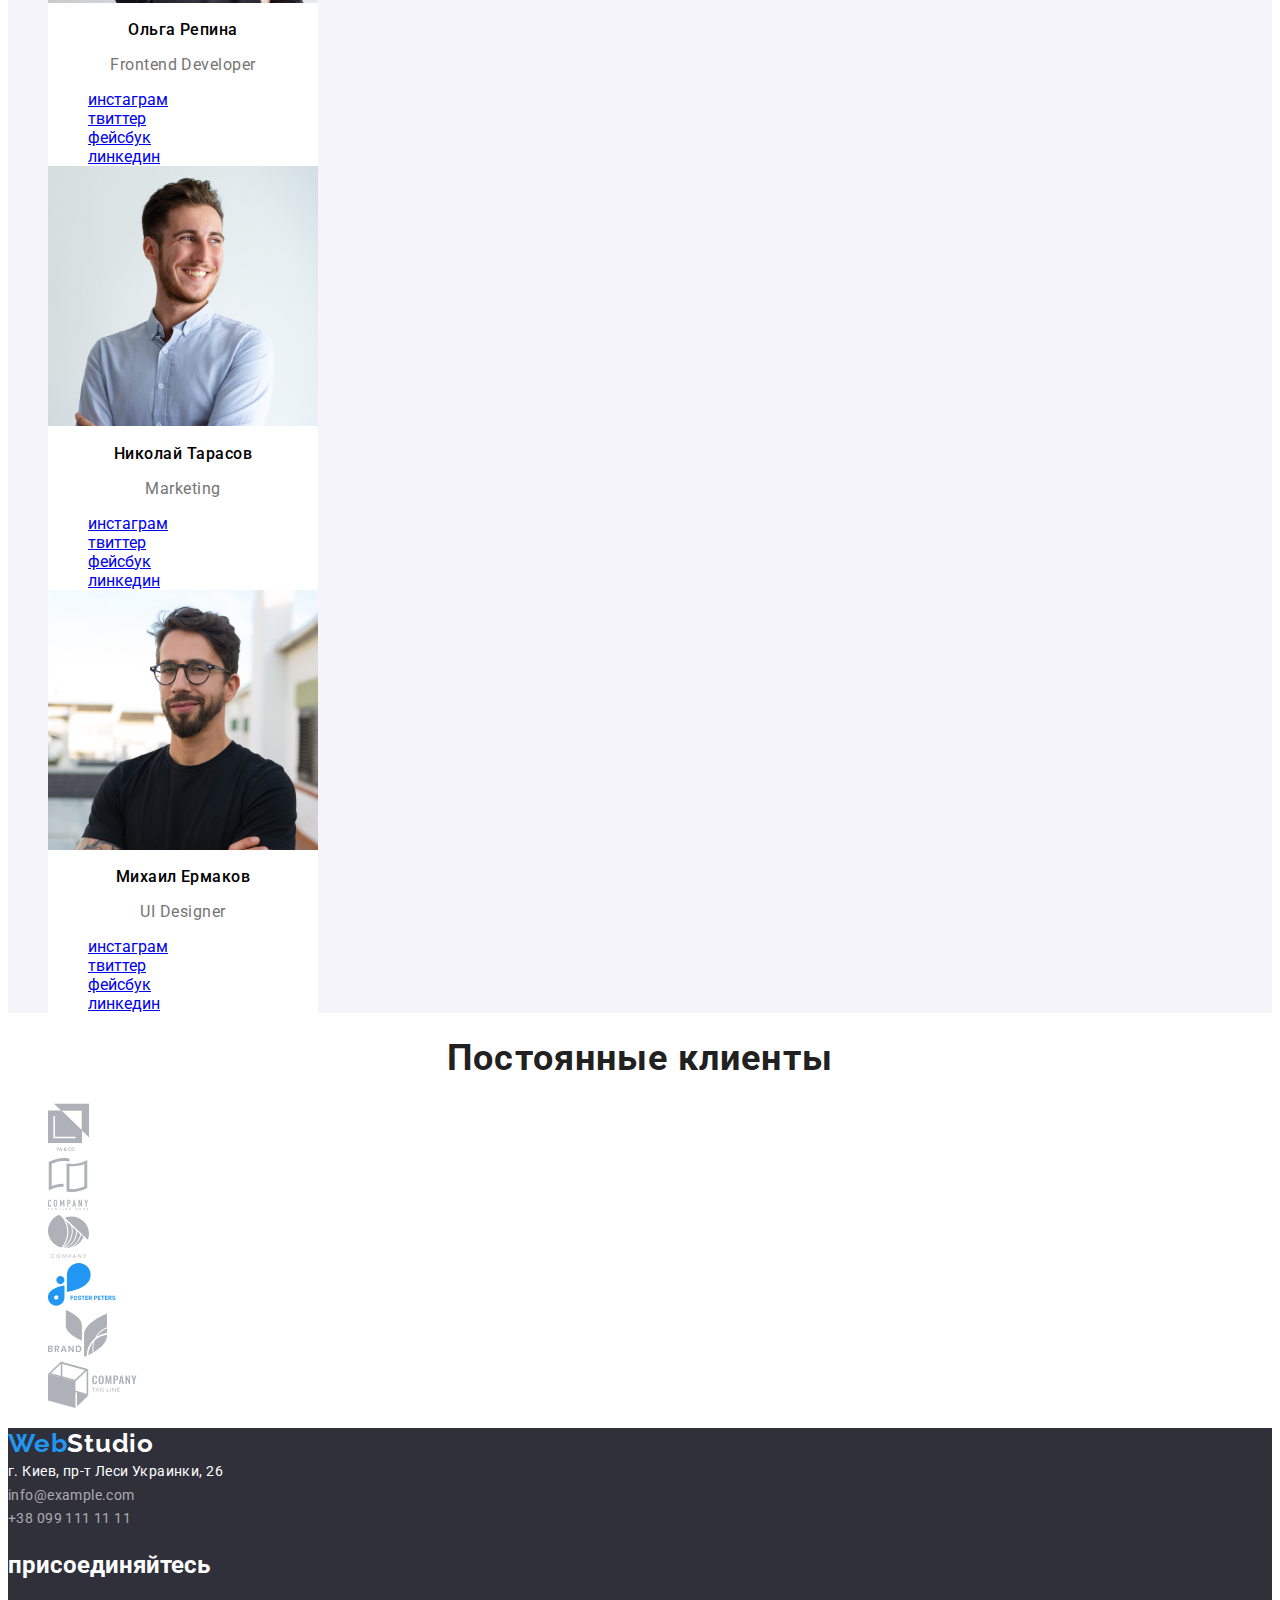
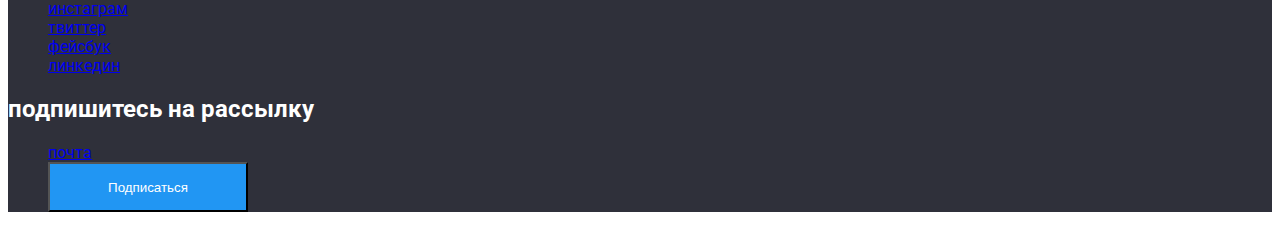
==== commit f5614785: "Редактирует стиль логотипа" ====
--- a/index.html
+++ b/index.html
@@ -5,36 +5,34 @@
     <meta name="viewport" content="width=device-width, initial-scale=1.0" />
     <title>Web Studio</title>
     <link
-      href="https://fonts.googleapis.com/css2?family=Raleway:wght@600&family=Roboto:wght@400;500;700;900&display=swap"
+      href="https://fonts.googleapis.com/css2?family=Raleway:wght@700&family=Roboto:wght@400;500;700;900&display=swap"
       rel="stylesheet"
     />
     <link rel="stylesheet" href="./css/styles.css" />
   </head>
   <body>
+    <header>
+      <a href="./index.html" lang="en" class="logo">
+        <span class="logo-accent">Web</span>Studio
+      </a>
+
+      <ul class="menu-nav white-list">
+        <li><a href="./index.html" class="link current">Студия</a></li>
+        <li><a href="./portfolio.html" class="link">Портфолио</a></li>
+        <li><a href=" " class="link">Контакты</a></li>
+      </ul>
+      <ul class="menu-mail">
+        <li>
+          <a href="mailto:info@devstudio.com" class="link"
+            >info@devstudio.com</a
+          >
+        </li>
+        <li>
+          <a href="tel:+380961111111" class="link">+38 096 111 11 11</a>
+        </li>
+      </ul>
+    </header>
     <main>
-      <header>
-        <a href="./index.html" lang="en" class="logo">
-          <span class="logo-accent">Web</span>
-          Studio
-        </a>
-
-        <ul class="menu-nav">
-          <li><a href="./index.html" class="link current">Студия</a></li>
-          <li><a href="./portfolio.html" class="link">Портфолио</a></li>
-          <li><a href=" " class="link">Контакты</a></li>
-        </ul>
-        <ul class="menu-mail">
-          <li>
-            <a href="mailto:info@devstudio.com" class="link"
-              >info@devstudio.com</a
-            >
-          </li>
-          <li>
-            <a href="tel:+380961111111" class="link">+38 096 111 11 11</a>
-          </li>
-        </ul>
-      </header>
-
       <!-- Баннер -->
       <section>
         <h1 class="center-text">
@@ -114,7 +112,7 @@
             />
             <h2 class="professional-name">Игорь Демьяненко</h2>
             <p lang="en" class="professional">Product Designer</p>
-            <ul>
+            <ul class="white-list">
               <li>
                 <a href="#">инстаграм</a>
               </li>
@@ -131,7 +129,7 @@
             />
             <h2 class="professional-name">Ольга Репина</h2>
             <p lang="en" class="professional">Frontend Developer</p>
-            <ul>
+            <ul class="white-list">
               <li>
                 <a href="#">инстаграм</a>
               </li>
@@ -148,7 +146,7 @@
             />
             <h2 class="professional-name">Николай Тарасов</h2>
             <p lang="en" class="professional">Marketing</p>
-            <ul>
+            <ul class="white-list">
               <li>
                 <a href="#">инстаграм</a>
               </li>
@@ -165,7 +163,7 @@
             />
             <h2 class="professional-name">Михаил Ермаков</h2>
             <p lang="en" class="professional">UI Designer</p>
-            <ul>
+            <ul class="white-list">
               <li>
                 <a href="#">инстаграм</a>
               </li>
--- a/css/styles.css
+++ b/css/styles.css
@@ -122,6 +122,7 @@
 }
 .crewman {
   background-color: #ffffff;
+  width: 270px;
 }
 .professional-name {
   color: var (--title-text-color);
